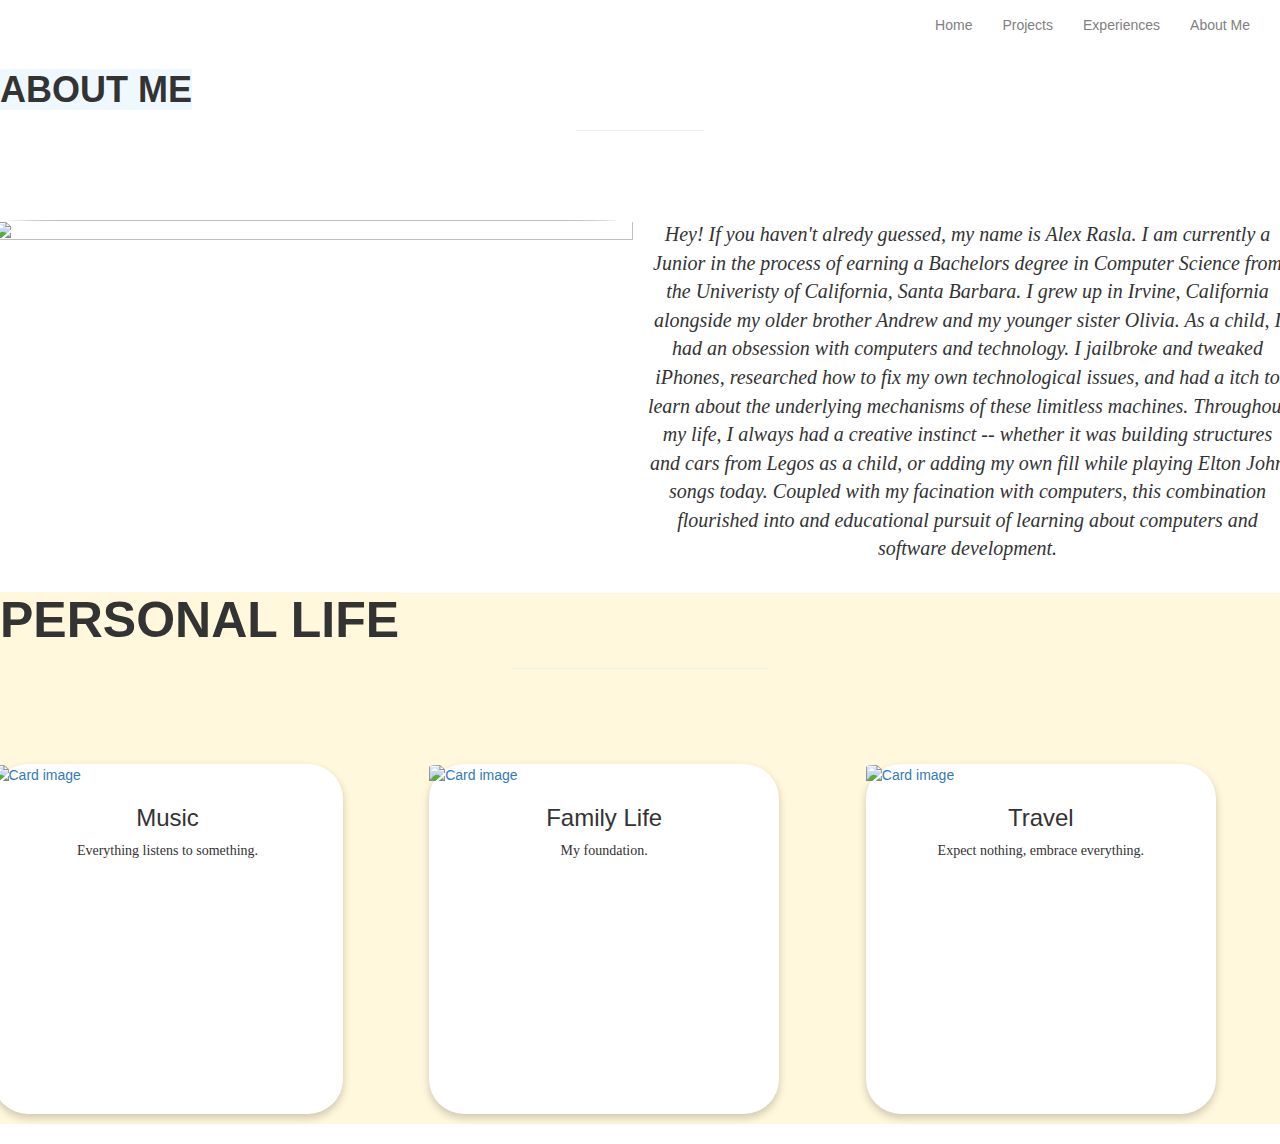
==== views/about_me.html @ d0495375 "header footer updated, anchor scroll" ====
<!DOCTYPE html>
<html lang="en">

<head>
    <meta charset="UTF-8">
    <meta name="viewport" content="width=device-width, initial-scale=1.0">
    <meta http-equiv="X-UA-Compatible" content="ie=edge">
    <title>About Me</title>

    <!-- links and scripts -->
    <script type="text/javascript" src="http://code.jquery.com/jquery-latest.min.js"></script>
    <script type="text/javascript" src="/js/headerFooter.js"></script>
    <link rel="stylesheet" href="https://cdnjs.cloudflare.com/ajax/libs/materialize/1.0.0/css/materialize.min.css">
    <link rel="stylesheet" href="/css/css.css">
    <link rel="stylesheet" href="https://maxcdn.bootstrapcdn.com/bootstrap/3.4.0/css/bootstrap.min.css">
    

</head>

<style>
         
        
    .container-fluid a {
        color: white;
        color: gray;
        font-family: Verdana, Geneva, Tahoma, sans-serif;
    }

    h2,
    p {
        font-family: Georgia, 'Times New Roman', Times, serif;
        text-align: center;
    }

    .writing {
      text-align: left; 
      margin-left: 10%; 
      margin-right: 10%;
        
    }


    .modal-content {
        min-width: 100%;
        min-height: 100vh;
    }


    .modal {
        min-width: 80%;
        min-height: 80%;
    }

    .card {
        box-shadow: 0 4px 8px 0 rgba(0, 0, 0, 0.2);
        transition: 0.3s;
        border-radius: 10%;
        width: 350px;
        height: 350px;
    }

    .card-title {
        text-align: center;
    }

    a img:hover {
        opacity: 0.7;
    }

    .card-button {
        margin-left: 40%;
        display: inline-block;
        border-radius: 10%;
        background-color: rgb(147, 174, 201);
        border: none;
        color: rgb(100, 55, 55);
        text-align: center;
        font-size: 20px;
        padding: 10px;
        /* width: auto; */
        /* transition: all 0.5s; */
        cursor: pointer;
        /* margin: 5px; */
    }

    .card .card-img-top {
        border-top-left-radius: 10%;
        border-top-right-radius: 10%;
        width: 50%;
        height: 70%;
    }

    .card:hover {
        box-shadow: 0 8px 16px 0 rgba(0, 0, 0, 0.2);
    }

    
</style>

<body>

    <section id="aboutme_section">
        
                <div class="container-fluid">
                        <ul class="nav navbar-nav" style="float: right;">
                            
                            <li class="active"><a href="/index.html">Home</a></li>
                            <li><a href="/index.html#projects_section"> Projects </a></li>
                            <li><a href="/index.html#experiences_section" > Experiences </a></li>
                            <li><a href="/views/about_me.html"> About Me </a></li>
                           
                    
                        </ul>
                    </div>
                    
        
        <h1 class="heading"> <span style="background: aliceblue;"><b>ABOUT ME </b></span></h1>
        <hr style="width: 10%;">
        <section style="margin-top: 7%;">
            <div class="row">
                <div class="col s6">
                    <img src="/assets/IMG_4882.jpeg" style="border-radius: 10%; width: 100%; height: 100%;">
                </div>
                <div class="col s6">
                    <p style=" font-size: 20px;"> <i>
                            Hey! If you haven't alredy guessed, my name is Alex
                            Rasla. I am currently a Junior in the process of earning a Bachelors degree in Computer
                            Science from the
                            Univeristy of California, Santa Barbara. I grew up in Irvine, California alongside my older
                            brother Andrew and my younger sister Olivia.
                            As a child, I had an obsession with computers and technology. I jailbroke and tweaked
                            iPhones, researched how to fix my own
                            technological issues, and had a itch to learn about the underlying mechanisms of these
                            limitless machines.
                            Throughout my life, I always had a creative instinct -- whether it was building structures
                            and cars from Legos as a child, or
                            adding my own fill while playing Elton John songs today. Coupled with my facination with
                            computers, this combination flourished into
                            and educational pursuit of learning about computers and software development.

                        </i>
                    </p>
                </div>
            </div>
        </section>
        <section style="background-color: cornsilk;">
            <h1 class="heading" style=" font-size: 50px;"> <span style="background: cornsilk;"><b>PERSONAL LIFE </b></span> </h1>
            <hr style="width: 20%;">

            <div class="row" style="margin-top: 7%;">
                <div class="col s4">
                    <div class="card">
                        <a data-toggle="modal" data-target="#musicModal"><img id="piano_img" class="card-img-top"
                                src="/assets/piano.jpeg" alt="Card image" style="width: 100%;">
                        </a>
                        <div class="card-body">
                            <h3 class="card-title"> Music </h3>
                            <p class="card-text">Everything listens to something. </p>

                            <!-- Modal -->
                            <div class="modal fade" id="musicModal" role="dialog">
                                <div class="modal-dialog modal-lg">

                                    <!-- Modal content-->
                                    <div class="modal-header">
                                        <button type="button" class="close" data-dismiss="modal">&times;</button>
                                        <h4 class="modal-title"> Listen </h4>
                                    </div>
                                    <div class="modal-body">
                                        <div class="row">
                                            <div class="col s6">
                                                <video width="400" height="280" controls>
                                                    <!-- <source src="/assets/your_song.MOV" type="video/MOV"> -->
                                                </video>
                                                <h4> Your Song by Elton John </h4>
                                            </div>
                                            <div class="col s6">
                                                <video width="400" height="280" controls>
                                                    <!-- <source src="/assets/imagine.MOV" type="video/MOV"> -->
                                                </video>
                                                <h4> Bohemian Rhapsody by Queen </h4>
                                            </div>
                                        </div>
                                        <div class="row">
                                            <div class="col s6">
                                                <video width="400" height="280" controls>
                                                    <!-- <source src="/assets/your_song.MOV" type="video/MOV"> -->
                                                </video>
                                                <h4> Bennie and the Jets by Elton John </h4>
                                            </div>
                                            <div class="col s6">
                                                <video width="400" height="280" controls>
                                                    <!-- <source src="/assets/imagine.MOV" type="video/MOV"> -->
                                                </video>
                                                <h4> Imagine by John Lennon </h4>
                                            </div>
                                        </div>
                                    </div>
                                </div>
                            </div>
                        </div>
                    </div>
                </div>
                <div class="col s4">
                    <div class="card">
                        <a data-toggle="modal" data-target="#familyModal">
                            <img id="piano_img" class="card-img-top" src="/assets/family_life.jpg" alt="Card image"
                                style="width: 100%;"></a>
                        <div class="card-body">
                            <h3 class="card-title"> Family Life </h3>
                            <p class="card-text"> My foundation.</p>


                            <!-- Modal -->
                            <div class="modal fade" id="familyModal" role="dialog">

                                <!-- Modal content-->
                                <div class="modal-content">
                                    <div class="modal-header">
                                        <button type="button" class="close" data-dismiss="modal">&times;</button>
                                        <h4 class="modal-title">Family Life</h4>
                                    </div>
                                    <div class="modal-body">
                                        <div class="row">
                                            <div class="col s4">
                                                <img src="/assets/grandparents.jpg" style="width: 100%; height: 100%;">
                                            </div>
                                            <div class="col s4">
                                                <img src="/assets/siblings.jpg" style="width: 100%; height: 100%;">
                                            </div>
                                            <div class="col s4">
                                                <img src="/assets/mama_tato.jpg" style="width: 100%; height: 100%;">
                                            </div>
                                        </div>
                                        <div class="row">
                                            <p class="writing">
                                                        When my parents were in their early twenties, they decided to try to escape
                                                        the communist Slovak regime and immigrate to America. After spending over a year at
                                                        an Austrian refugee camp, they finally became eligable and landed in Houston, Texas.
                                                        There, they each got degrees from the Univeristy of Houston. 
                                                        A year after I was born in 1999, my parents moved to California where my father started his
                                                        own private practice as an attourney, and my mother worked for an accounting firm. Today, my father still 
                                                        has his practice and my mother teaches yoga at a local studio.
                    
                                            </p> 
                                            <p class="writing">
                                                I was raised in a home where homework had to be finished before
                                                playing outside, family dinners were a mandatory, nightly routine, and electronics
                                                had to be off by 11pm. As a family, we spent alot of time together -- whether it was planning a family outing, 
                                                going out to dinner, or watching a movie together before bed. My siblings and I were given alot of 
                                                freedom to explore our own interests academically and socially, but were also under a strict set of rules that bared 
                                                consequences if we stepped out of line. My parents cared for us deeply and did everything they
                                                could to provide opportunities for us. They taught us to speak Slovak to be able to connect to our native
                                                culture, made us play sports to keep us phycsially active and stay out of trouble, and took us around the world for us
                                                us to gain perspective and humility.
                                            </p>
                                               
                                            </p>
                                          
                                           
                                        </div>
                                    </div>
                                </div>

                                <!-- </div> -->
                            </div>
                        </div>
                    </div>
                </div>
                <div class="col s4">
                    <div class="card">
                        <a data-toggle="modal" data-target="#travelModal"> <img class="card-img-top"
                                src="/assets/travel.jpeg" alt="Card image" style="width: 100%;">
                        </a>
                        <div class="card-body">
                            <h3 class="card-title"> Travel </h3>
                            <p class="card-text"> Expect nothing, embrace everything. </p>


                            <!-- Modal -->
                            <div class="modal fade" id="travelModal" role="dialog">

                                <!-- Modal content-->
                                <div class="modal-content">
                                    <div class="modal-header">
                                        <button type="button" class="close" data-dismiss="modal">&times;</button>
                                        <h4 class="modal-title">Travel</h4>
                                    </div>
                                    <div class="modal-body">
                                        <div id="travel"></div>
                                    </div>
                                    <div class="modal-footer">
                                        <button style="align-content: center;" type="button" class="btn btn-default"
                                            data-dismiss="modal">Close</button>
                                    </div>
                                </div>

                            </div>
                        </div>
                    </div>
                </div>

            </div>


        </section>

    </section>
    <div id="footer"></div>
</body>

<script>
    $(function () {
        $("#travel").load("/views/travel.html");
    });
</script>

</html>
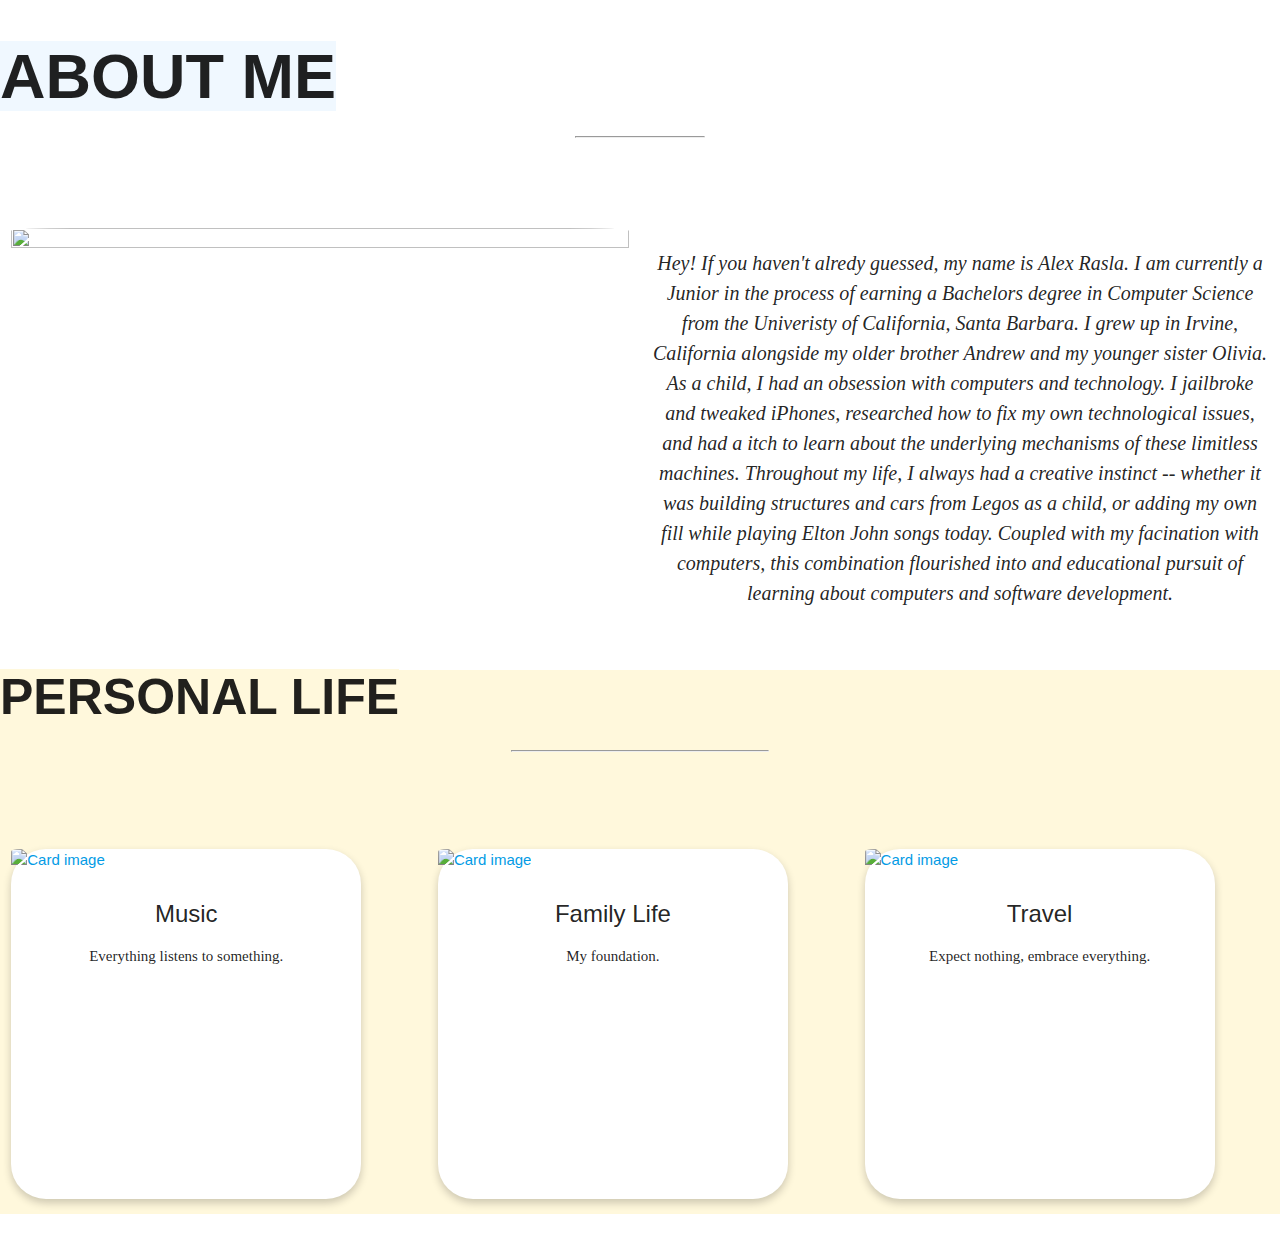
==== commit 622f1771: "styling" ====
--- a/views/about_me.html
+++ b/views/about_me.html
@@ -9,22 +9,15 @@
 
     <!-- links and scripts -->
     <script type="text/javascript" src="http://code.jquery.com/jquery-latest.min.js"></script>
+    <link rel="stylesheet" href="/css/css.css">
+
     <script type="text/javascript" src="/js/headerFooter.js"></script>
     <link rel="stylesheet" href="https://cdnjs.cloudflare.com/ajax/libs/materialize/1.0.0/css/materialize.min.css">
-    <link rel="stylesheet" href="/css/css.css">
-    <link rel="stylesheet" href="https://maxcdn.bootstrapcdn.com/bootstrap/3.4.0/css/bootstrap.min.css">
-    
+    <!-- <script src="https://maxcdn.bootstrapcdn.com/bootstrap/3.4.0/js/bootstrap.min.js"></script> -->
 
 </head>
 
 <style>
-         
-        
-    .container-fluid a {
-        color: white;
-        color: gray;
-        font-family: Verdana, Geneva, Tahoma, sans-serif;
-    }
 
     h2,
     p {
@@ -93,27 +86,12 @@
     .card:hover {
         box-shadow: 0 8px 16px 0 rgba(0, 0, 0, 0.2);
     }
-
-    
 </style>
 
 <body>
 
     <section id="aboutme_section">
-        
-                <div class="container-fluid">
-                        <ul class="nav navbar-nav" style="float: right;">
-                            
-                            <li class="active"><a href="/index.html">Home</a></li>
-                            <li><a href="/index.html#projects_section"> Projects </a></li>
-                            <li><a href="/index.html#experiences_section" > Experiences </a></li>
-                            <li><a href="/views/about_me.html"> About Me </a></li>
-                           
-                    
-                        </ul>
-                    </div>
-                    
-        
+        <div id="abt_header"></div>
         <h1 class="heading"> <span style="background: aliceblue;"><b>ABOUT ME </b></span></h1>
         <hr style="width: 10%;">
         <section style="margin-top: 7%;">
